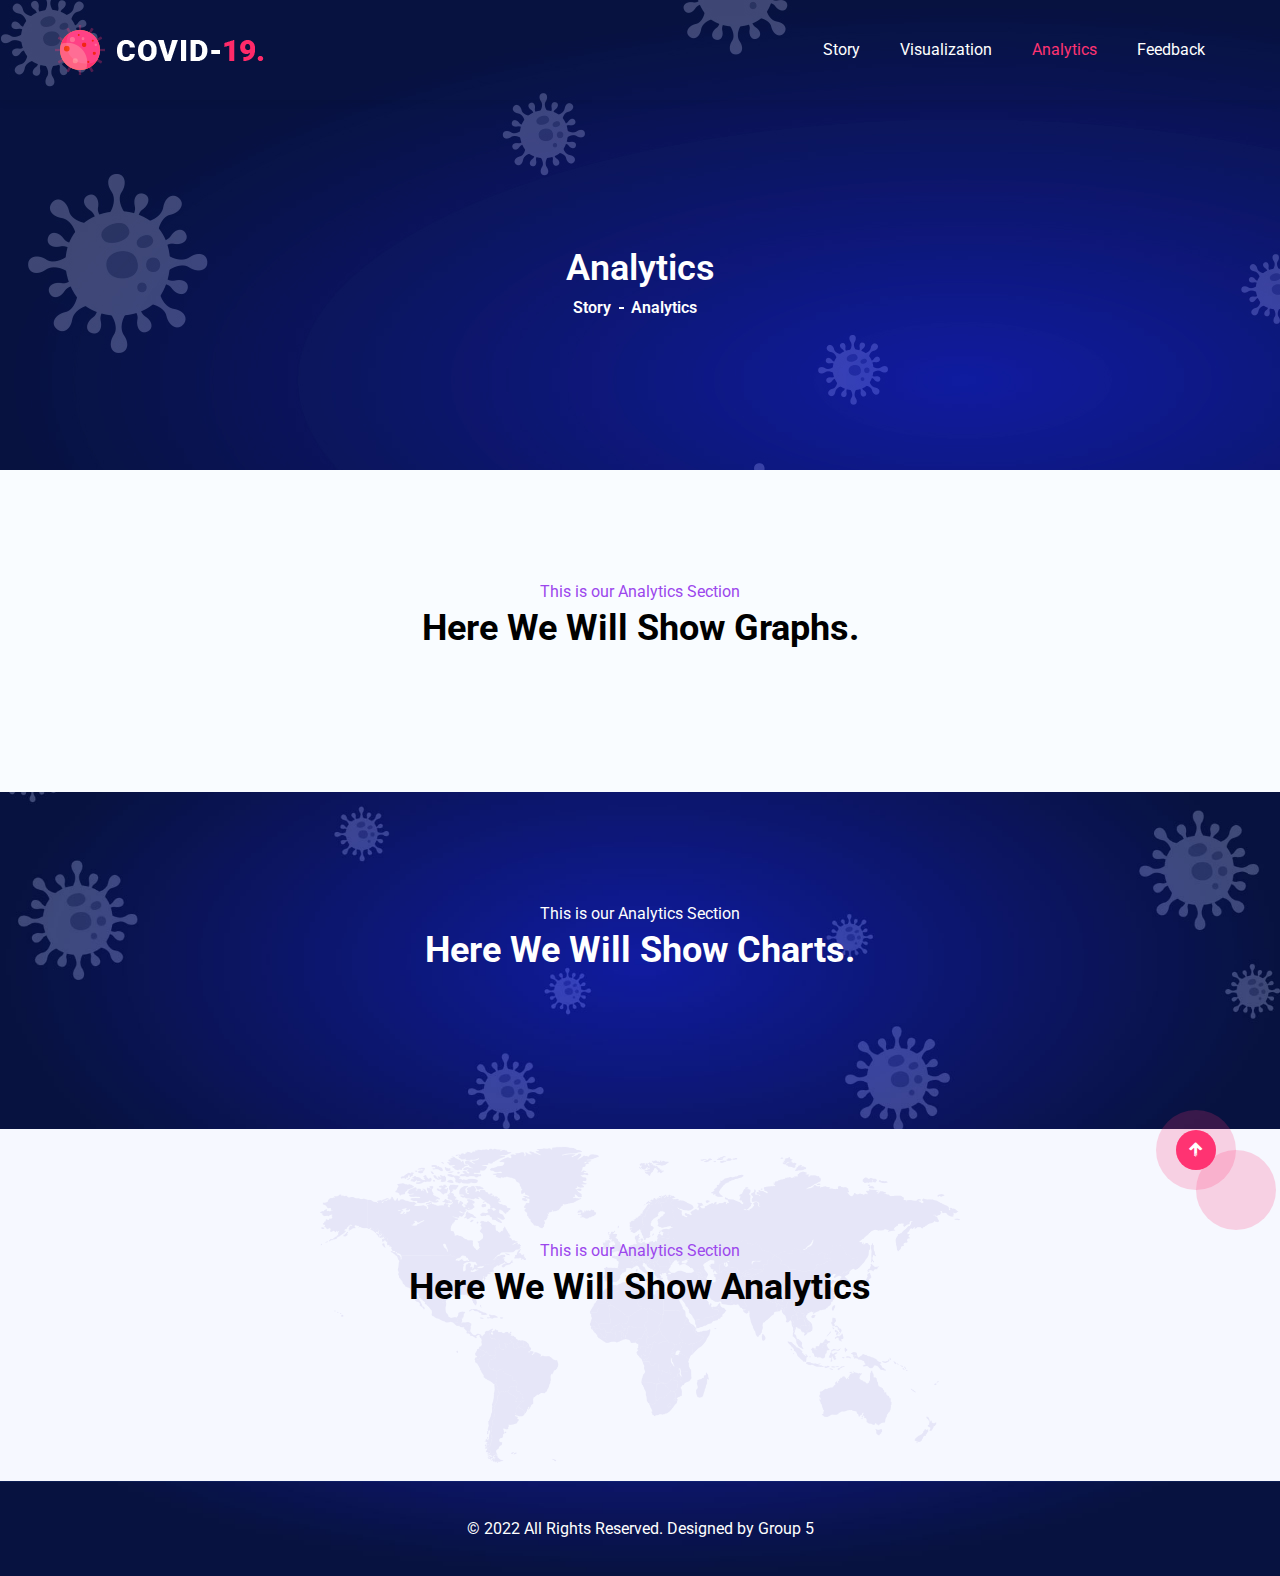
==== analysis.html @ 4b78a4dc "summary" ====
<!DOCTYPE html>
<html lang="en">
	<head>
		<meta charset="UTF-8">
		<meta name="viewport" content="width=device-width, initial-scale=1.0">
		
		<!-- google fonts -->
		<link href="https://fonts.googleapis.com/css?family=Roboto:100,100i,300,300i,400,400i,500,500i,700,700i,900,900i&display=swap" rel="stylesheet">
		<link rel="shortcut icon" type="image/x-icon" href="assets/images/x-icon/01.png">

		<link rel="stylesheet" href="assets/css/animate.css">
		<link rel="stylesheet" href="assets/css/bootstrap.min.css">
		<link rel="stylesheet" href="assets/css/icofont.min.css">
		<link rel="stylesheet" href="assets/css/lightcase.css">
		<link rel="stylesheet" href="assets/css/swiper.min.css">
		<link rel="stylesheet" href="assets/css/style.css">
		
		<title>Covid-19 Visualization</title>
	</head>

	<body>
		<!-- Mobile Menu Start Here -->
		<div class="mobile-menu">
			<nav class="mobile-header">
				<div class="header-logo">
					<a href="index.html"><img src="assets/images/logo/01.png" alt="logo"></a>
				</div>
				<div class="header-bar">
					<span></span>
					<span></span>
					<span></span>
				</div>
			</nav>
			<nav class="mobile-menu">
				<div class="mobile-menu-area">
					<div class="mobile-menu-area-inner">
						<ul class="lab-ul">
							<li><a href="index.html">Story</a></li>

							<li class="active"><a href="service.html">Visualization</a></li>
							<li><a href="analysis.html">Analytics</a></li>
							
							<li><a href="contact.html">Feedback</a></li>
						</ul>
					</div>
				</div>
			</nav>
		</div>
		<!-- Mobile Menu Ending Here -->

		<!-- desktop menu start here -->
		<header class="header-section transparent-header">
			<div class="header-area">
				<div class="container">
					<div class="primary-menu">
						<div class="logo">
							<a href="index.html"><img src="assets/images/logo/02.png" alt="logo"></a>
                        </div>
						<div class="main-area">
							<div class="main-menu">
								<ul class="lab-ul">
									<li><a href="index.html">Story</a></li>
									
									<li><a href="service.html">Visualization</a></li>
									<li class="active"><a href="analysis.html">Analytics</a></li>
									
									<li><a href="contact.html">Feedback</a></li>
								</ul>
							</div>
							
						</div>
					</div>
				</div>
			</div>
		</header>
		<!-- desktop menu ending here -->

        <!-- Page Header Section Start Here -->
        <section class="page-header">
            <div class="container">
                <div class="page-title">
                    <h2>Analytics</h2>
                    <ul class="breadcrumb lab-ul">
                        <li><a href="index.html">Story</a></li>
                        <li>Analytics</li>
                    </ul>
                </div>
            </div>
        </section>
        <!-- Page Header Section Ending Here -->

        <!-- Service Section Start Here -->
		<section class="service-section bg-f9 home-2 padding-tb">
            <div class="container">
                <div class="section-header wow fadeInUp" data-wow-delay="0.3s">
                    <span>This is our Analytics Section</span>
                    <h2>Here We Will Show Graphs.</h2>

                </div>
                <div class="section-wrapper">
                    <div class="row justify-content-center">
                        <div class='tableauPlaceholder' id='viz1651232536110' style='position: relative'><noscript><a href='#'><img alt='Storia 1 ' src='https:&#47;&#47;public.tableau.com&#47;static&#47;images&#47;Da&#47;Dash1_16505656464710&#47;Storia1&#47;1_rss.png' style='border: none' /></a></noscript><object class='tableauViz'  style='display:none;'><param name='host_url' value='https%3A%2F%2Fpublic.tableau.com%2F' /> <param name='embed_code_version' value='3' /> <param name='site_root' value='' /><param name='name' value='Dash1_16505656464710&#47;Storia1' /><param name='tabs' value='no' /><param name='toolbar' value='yes' /><param name='static_image' value='https:&#47;&#47;public.tableau.com&#47;static&#47;images&#47;Da&#47;Dash1_16505656464710&#47;Storia1&#47;1.png' /> <param name='animate_transition' value='yes' /><param name='display_static_image' value='yes' /><param name='display_spinner' value='yes' /><param name='display_overlay' value='yes' /><param name='display_count' value='yes' /><param name='language' value='en-US' /></object></div>                <script type='text/javascript'>                    var divElement = document.getElementById('viz1651232536110');                    var vizElement = divElement.getElementsByTagName('object')[0];                    vizElement.style.width='1016px';vizElement.style.height='991px';                    var scriptElement = document.createElement('script');                    scriptElement.src = 'https://public.tableau.com/javascripts/api/viz_v1.js';                    vizElement.parentNode.insertBefore(scriptElement, vizElement);                </script>
                </div>
            </div>
        </section>
        <!-- Service Section Ending Here -->

        <!-- Service Section Start Here -->
        <section class="service-section style-2 bg_img padding-tb" style="background-image: url(assets/css/bg-image/bg-4.jpg);">
            <div class="container">
                <div class="service-wrap">
                    <div class="section-header wow fadeInUp" data-wow-delay="0.3s">
                    	<span>This is our Analytics Section</span>
                        <h2>Here We Will Show Charts.</h2>
                    </div>
                    <div class="section-wrapper">
                    	<div class="row justify-content-center">
                    		<div class='tableauPlaceholder' id='viz1651232779597' style='position: relative'><noscript><a href='#'><img alt='Storia 1 ' src='https:&#47;&#47;public.tableau.com&#47;static&#47;images&#47;Da&#47;Dash1_16505656464710&#47;Storia1&#47;1_rss.png' style='border: none' /></a></noscript><object class='tableauViz'  style='display:none;'><param name='host_url' value='https%3A%2F%2Fpublic.tableau.com%2F' /> <param name='embed_code_version' value='3' /> <param name='site_root' value='' /><param name='name' value='Dash1_16505656464710&#47;Storia1' /><param name='tabs' value='no' /><param name='toolbar' value='yes' /><param name='static_image' value='https:&#47;&#47;public.tableau.com&#47;static&#47;images&#47;Da&#47;Dash1_16505656464710&#47;Storia1&#47;1.png' /> <param name='animate_transition' value='yes' /><param name='display_static_image' value='yes' /><param name='display_spinner' value='yes' /><param name='display_overlay' value='yes' /><param name='display_count' value='yes' /><param name='language' value='en-US' /></object></div>                <script type='text/javascript'>                    var divElement = document.getElementById('viz1651232779597');                    var vizElement = divElement.getElementsByTagName('object')[0];                    vizElement.style.width='1016px';vizElement.style.height='991px';                    var scriptElement = document.createElement('script');                    scriptElement.src = 'https://public.tableau.com/javascripts/api/viz_v1.js';                    vizElement.parentNode.insertBefore(scriptElement, vizElement);                </script>
                        
                        </div>
                    </div>
                </div>
            </div>
        </section>
        <!-- Service Section Ending Here -->
        
        <!-- safe actions section start here -->
		<section class="service-section home-4 style-2 bg-f6 p-rel padding-tb">
            <div class="home-4-shape">
                <div class="shape">
                    <img src="assets/images/banner/home-4/home-4-shape.png" alt="service-shape">
                </div>
            </div>
            <div class="container">
                <div class="section-header wow fadeInUp" data-wow-delay="0.3s">
                    <span>This is our Analytics Section</span>
                    <h2>Here We Will Show Analytics</h2>
                </div>
                <div class="section-wrapper">
                    <div class="row no-gutters">
                      
                    </div>
                </div>
            </div>
        </section>
		<!-- safe actions section ending here -->
		
		<!-- Footer Section Start Here -->
		<footer style="background-image: url(assets/css/bg-image/bg-3.jpg);">
			<div class="footer-top ">
				<div class="container">
					
				</div>
			</div>
			<div class="footer-bottom">
				<div class="container">
					<div class="section-wrapper">
						<p>&copy; 2022 All Rights Reserved. Designed by Group 5</a></p>
					</div>
				</div>
			</div>
		</footer>
		<!-- Footer Section Ending Here -->

		<!-- scrollToTop start here -->
		<a href="#" class="scrollToTop"><i class="icofont-swoosh-up"></i><span class="pluse_1"></span><span class="pluse_2"></span></a>
		<!-- scrollToTop ending here -->

		
		<script src="assets/js/jquery.js"></script>
		<script src="assets/js/waypoints.min.js"></script>
		<script src="assets/js/bootstrap.min.js"></script>
		<script src="assets/js/lightcase.js"></script>
		<script src="assets/js/isotope.pkgd.min.js"></script>
		<script src="assets/js/swiper.min.js"></script>
		<script src="assets/js/jquery.countdown.min.js"></script>
		<script src="assets/js/wow.min.js"></script>
        <script src="assets/js/functions.js"></script>
	</body>
</html>
---- assets/css/lightcase.css ----
/**
 * Lightcase - jQuery Plugin
 * The smart and flexible Lightbox Plugin.
 *
 * @author		Cornel Boppart <cornel@bopp-art.com>
 * @copyright	Author
 *
 * @version		2.5.0 (11/03/2018)
 */
/**
 * Lightcase settings
 *
 * Note: Override default settings for your project without touching this source code by simply
 * defining those variables within a SASS map called '$lightcase-custom'.
 *
 * // Example usage
 * $lightcase-custom: (
 *   'breakpoint': 768px
 * );
 */
@font-face {
  font-family: 'lightcase';
  src: url("../fonts/lightcase.eot?55356177");
  src: url("../fonts/lightcase.eot?55356177#iefix") format("embedded-opentype"), url("../fonts/lightcase.woff?55356177") format("woff"), url("../fonts/lightcase.ttf?55356177") format("truetype"), url("../fonts/lightcase.svg?55356177#lightcase") format("svg");
  font-weight: normal;
  font-style: normal;
}
/* line 12, ../scss/components/fonts/_font-lightcase.scss */
[class*='lightcase-icon-']:before {
  font-family: 'lightcase', sans-serif;
  font-style: normal;
  font-weight: normal;
  speak: none;
  display: inline-block;
  text-decoration: inherit;
  width: 1em;
  text-align: center;
  /* For safety - reset parent styles, that can break glyph codes*/
  font-variant: normal;
  text-transform: none;
  /* fix buttons height, for twitter bootstrap */
  line-height: 1em;
  /* Uncomment for 3D effect */
  /* text-shadow: 1px 1px 1px rgba(127, 127, 127, 0.3); */
}

/* Codes */
/* line 35, ../scss/components/fonts/_font-lightcase.scss */
.lightcase-icon-play:before {
  content: '\e800';
}

/* line 36, ../scss/components/fonts/_font-lightcase.scss */
.lightcase-icon-pause:before {
  content: '\e801';
}

/* line 37, ../scss/components/fonts/_font-lightcase.scss */
.lightcase-icon-close:before {
  content: '\e802';
}

/* line 38, ../scss/components/fonts/_font-lightcase.scss */
.lightcase-icon-prev:before {
  content: '\e803';
}

/* line 39, ../scss/components/fonts/_font-lightcase.scss */
.lightcase-icon-next:before {
  content: '\e804';
}

/* line 40, ../scss/components/fonts/_font-lightcase.scss */
.lightcase-icon-spin:before {
  content: '\e805';
}

/**
 * Mixin providing icon defaults to be used on top of font-lightcase.
 *
 * Example usage:
 * @include icon(#e9e9e9)
 */
/**
 * Mixin providing icon defaults including a hover status to be used
 * on top of font-lightcase.
 *
 * Example usage:
 * @include icon-hover(#e9e9e9, #fff)
 */
/**
 * Provides natural content overflow behavior and scrolling support
 * even so for touch devices.
 *
 * Example usage:
 * @include overflow()
 */
/**
 * Neutralizes/resets dimensions including width, height, position as well as margins,
 * paddings and styles. Used to enforce a neutral and unstyled look and behavoir!
 *
 * Example usage:
 * @include clear(true)
 *
 * @param boolean $important
 */
@-webkit-keyframes lightcase-spin {
  0% {
    -webkit-transform: rotate(0deg);
    -moz-transform: rotate(0deg);
    -o-transform: rotate(0deg);
    transform: rotate(0deg);
  }
  100% {
    -webkit-transform: rotate(359deg);
    -moz-transform: rotate(359deg);
    -o-transform: rotate(359deg);
    transform: rotate(359deg);
  }
}
@-moz-keyframes lightcase-spin {
  0% {
    -webkit-transform: rotate(0deg);
    -moz-transform: rotate(0deg);
    -o-transform: rotate(0deg);
    transform: rotate(0deg);
  }
  100% {
    -webkit-transform: rotate(359deg);
    -moz-transform: rotate(359deg);
    -o-transform: rotate(359deg);
    transform: rotate(359deg);
  }
}
@-o-keyframes lightcase-spin {
  0% {
    -webkit-transform: rotate(0deg);
    -moz-transform: rotate(0deg);
    -o-transform: rotate(0deg);
    transform: rotate(0deg);
  }
  100% {
    -webkit-transform: rotate(359deg);
    -moz-transform: rotate(359deg);
    -o-transform: rotate(359deg);
    transform: rotate(359deg);
  }
}
@-ms-keyframes lightcase-spin {
  0% {
    -webkit-transform: rotate(0deg);
    -moz-transform: rotate(0deg);
    -o-transform: rotate(0deg);
    transform: rotate(0deg);
  }
  100% {
    -webkit-transform: rotate(359deg);
    -moz-transform: rotate(359deg);
    -o-transform: rotate(359deg);
    transform: rotate(359deg);
  }
}
@keyframes lightcase-spin {
  0% {
    -webkit-transform: rotate(0deg);
    -moz-transform: rotate(0deg);
    -o-transform: rotate(0deg);
    transform: rotate(0deg);
  }
  100% {
    -webkit-transform: rotate(359deg);
    -moz-transform: rotate(359deg);
    -o-transform: rotate(359deg);
    transform: rotate(359deg);
  }
}
/* line 1, ../scss/components/modules/_case.scss */
#lightcase-case {
  display: none;
  position: fixed;
  z-index: 2002;
  top: 50%;
  left: 50%;
  font-family: arial, sans-serif;
  font-size: 13px;
  line-height: 1.5;
  text-align: left;
  text-shadow: 0 0 10px rgba(0, 0, 0, 0.5);
}
@media screen and (max-width: 640px) {
  /* line 16, ../scss/components/modules/_case.scss */
  html[data-lc-type=inline] #lightcase-case, html[data-lc-type=ajax] #lightcase-case {
    position: fixed !important;
    top: 0 !important;
    left: 0 !important;
    right: 0 !important;
    bottom: 0 !important;
    margin: 0 !important;
    padding: 55px 0 70px 0;
    width: 100% !important;
    height: 100% !important;
    overflow: auto !important;
  }
}

@media screen and (min-width: 641px) {
  /* line 4, ../scss/components/modules/_content.scss */
  html:not([data-lc-type=error]) #lightcase-content {
    position: relative;
    z-index: 1;
    text-shadow: none;
    background-color: #fff;
    -webkit-box-shadow: 0 0 30px rgba(0, 0, 0, 0.5);
    -moz-box-shadow: 0 0 30px rgba(0, 0, 0, 0.5);
    -o-box-shadow: 0 0 30px rgba(0, 0, 0, 0.5);
    box-shadow: 0 0 30px rgba(0, 0, 0, 0.5);
    -webkit-backface-visibility: hidden;
  }
}
@media screen and (min-width: 641px) {
  /* line 23, ../scss/components/modules/_content.scss */
  html[data-lc-type=image] #lightcase-content, html[data-lc-type=video] #lightcase-content {
    background-color: #333;
  }
}
/* line 31, ../scss/components/modules/_content.scss */
html[data-lc-type=inline] #lightcase-content, html[data-lc-type=ajax] #lightcase-content, html[data-lc-type=error] #lightcase-content {
  -webkit-box-shadow: none;
  -moz-box-shadow: none;
  -o-box-shadow: none;
  box-shadow: none;
}
@media screen and (max-width: 640px) {
  /* line 31, ../scss/components/modules/_content.scss */
  html[data-lc-type=inline] #lightcase-content, html[data-lc-type=ajax] #lightcase-content, html[data-lc-type=error] #lightcase-content {
    position: relative !important;
    top: auto !important;
    left: auto !important;
    width: auto !important;
    height: auto !important;
    margin: 0 !important;
    padding: 0 !important;
    border: none !important;
    background: none !important;
  }
}
/* line 43, ../scss/components/modules/_content.scss */
html[data-lc-type=inline] #lightcase-content .lightcase-contentInner, html[data-lc-type=ajax] #lightcase-content .lightcase-contentInner, html[data-lc-type=error] #lightcase-content .lightcase-contentInner {
  -webkit-box-sizing: border-box;
  -moz-box-sizing: border-box;
  -o-box-sizing: border-box;
  box-sizing: border-box;
}
@media screen and (max-width: 640px) {
  /* line 43, ../scss/components/modules/_content.scss */
  html[data-lc-type=inline] #lightcase-content .lightcase-contentInner, html[data-lc-type=ajax] #lightcase-content .lightcase-contentInner, html[data-lc-type=error] #lightcase-content .lightcase-contentInner {
    padding: 15px;
  }
  /* line 52, ../scss/components/modules/_content.scss */
  html[data-lc-type=inline] #lightcase-content .lightcase-contentInner, html[data-lc-type=inline] #lightcase-content .lightcase-contentInner > *, html[data-lc-type=ajax] #lightcase-content .lightcase-contentInner, html[data-lc-type=ajax] #lightcase-content .lightcase-contentInner > *, html[data-lc-type=error] #lightcase-content .lightcase-contentInner, html[data-lc-type=error] #lightcase-content .lightcase-contentInner > * {
    width: 100% !important;
    max-width: none !important;
  }
  /* line 59, ../scss/components/modules/_content.scss */
  html[data-lc-type=inline] #lightcase-content .lightcase-contentInner > *:not(iframe), html[data-lc-type=ajax] #lightcase-content .lightcase-contentInner > *:not(iframe), html[data-lc-type=error] #lightcase-content .lightcase-contentInner > *:not(iframe) {
    height: auto !important;
    max-height: none !important;
  }
}
@media screen and (max-width: 640px) {
  /* line 70, ../scss/components/modules/_content.scss */
  html.lightcase-isMobileDevice[data-lc-type=iframe] #lightcase-content .lightcase-contentInner iframe {
    overflow: auto;
    -webkit-overflow-scrolling: touch;
  }
}
@media screen and (max-width: 640px) and (min-width: 641px) {
  /* line 74, ../scss/components/modules/_content.scss */
  html[data-lc-type=image] #lightcase-content .lightcase-contentInner, html[data-lc-type=video] #lightcase-content .lightcase-contentInner {
    line-height: 0.75;
  }
}

/* line 82, ../scss/components/modules/_content.scss */
html[data-lc-type=image] #lightcase-content .lightcase-contentInner {
  position: relative;
  overflow: hidden !important;
}
@media screen and (max-width: 640px) {
  /* line 91, ../scss/components/modules/_content.scss */
  html[data-lc-type=inline] #lightcase-content .lightcase-contentInner .lightcase-inlineWrap, html[data-lc-type=ajax] #lightcase-content .lightcase-contentInner .lightcase-inlineWrap, html[data-lc-type=error] #lightcase-content .lightcase-contentInner .lightcase-inlineWrap {
    position: relative !important;
    top: auto !important;
    left: auto !important;
    width: auto !important;
    height: auto !important;
    margin: 0 !important;
    padding: 0 !important;
    border: none !important;
    background: none !important;
  }
}
@media screen and (min-width: 641px) {
  /* line 100, ../scss/components/modules/_content.scss */
  html:not([data-lc-type=error]) #lightcase-content .lightcase-contentInner .lightcase-inlineWrap {
    padding: 30px;
    overflow: auto;
    -webkit-box-sizing: border-box;
    -moz-box-sizing: border-box;
    -o-box-sizing: border-box;
    box-sizing: border-box;
  }
}
@media screen and (max-width: 640px) {
  /* line 117, ../scss/components/modules/_content.scss */
  #lightcase-content h1, #lightcase-content h2, #lightcase-content h3, #lightcase-content h4, #lightcase-content h5, #lightcase-content h6, #lightcase-content p {
    color: #aaa;
  }
}
@media screen and (min-width: 641px) {
  /* line 117, ../scss/components/modules/_content.scss */
  #lightcase-content h1, #lightcase-content h2, #lightcase-content h3, #lightcase-content h4, #lightcase-content h5, #lightcase-content h6, #lightcase-content p {
    color: #333;
  }
}

/* line 3, ../scss/components/modules/_error.scss */
#lightcase-case p.lightcase-error {
  margin: 0;
  font-size: 17px;
  text-align: center;
  white-space: nowrap;
  overflow: hidden;
  text-overflow: ellipsis;
  color: #aaa;
}
@media screen and (max-width: 640px) {
  /* line 3, ../scss/components/modules/_error.scss */
  #lightcase-case p.lightcase-error {
    padding: 30px 0;
  }
}
@media screen and (min-width: 641px) {
  /* line 3, ../scss/components/modules/_error.scss */
  #lightcase-case p.lightcase-error {
    padding: 0;
  }
}

/* line 4, ../scss/components/modules/_global.scss */
.lightcase-open body {
  overflow: hidden;
}
/* line 8, ../scss/components/modules/_global.scss */
.lightcase-isMobileDevice .lightcase-open body {
  max-width: 100%;
  max-height: 100%;
}

/* line 1, ../scss/components/modules/_info.scss */
#lightcase-info {
  position: absolute;
  padding-top: 15px;
}
/* line 9, ../scss/components/modules/_info.scss */
#lightcase-info #lightcase-title,
#lightcase-info #lightcase-caption {
  margin: 0;
  padding: 0;
  line-height: 1.5;
  font-weight: normal;
  text-overflow: ellipsis;
}
/* line 19, ../scss/components/modules/_info.scss */
#lightcase-info #lightcase-title {
  font-size: 17px;
  color: #aaa;
}
@media screen and (max-width: 640px) {
  /* line 19, ../scss/components/modules/_info.scss */
  #lightcase-info #lightcase-title {
    position: fixed;
    top: 10px;
    left: 0;
    max-width: 87.5%;
    padding: 5px 15px;
    background: #333;
  }
}
/* line 33, ../scss/components/modules/_info.scss */
#lightcase-info #lightcase-caption {
  clear: both;
  font-size: 13px;
  color: #aaa;
}
/* line 39, ../scss/components/modules/_info.scss */
#lightcase-info #lightcase-sequenceInfo {
  font-size: 11px;
  color: #aaa;
}
@media screen and (max-width: 640px) {
  /* line 45, ../scss/components/modules/_info.scss */
  .lightcase-fullScreenMode #lightcase-info {
    padding-left: 15px;
    padding-right: 15px;
  }
  /* line 51, ../scss/components/modules/_info.scss */
  html:not([data-lc-type=image]):not([data-lc-type=video]):not([data-lc-type=flash]):not([data-lc-type=error]) #lightcase-info {
    position: static;
  }
}

/* line 1, ../scss/components/modules/_loading.scss */
#lightcase-loading {
  position: fixed;
  z-index: 9999;
  width: 1.123em;
  height: auto;
  font-size: 38px;
  line-height: 1;
  text-align: center;
  text-shadow: none;
  position: fixed;
  z-index: 2001;
  top: 50%;
  left: 50%;
  margin-top: -0.5em;
  margin-left: -0.5em;
  opacity: 1;
  font-size: 32px;
  text-shadow: 0 0 15px #fff;
  -moz-transform-origin: 50% 53%;
  -webkit-animation: lightcase-spin 0.5s infinite linear;
  -moz-animation: lightcase-spin 0.5s infinite linear;
  -o-animation: lightcase-spin 0.5s infinite linear;
  animation: lightcase-spin 0.5s infinite linear;
}
/* line 20, ../scss/components/mixins/_presets.scss */
#lightcase-loading, #lightcase-loading:focus {
  text-decoration: none;
  color: #fff;
  -webkit-tap-highlight-color: transparent;
  -webkit-transition: color, opacity, ease-in-out 0.25s;
  -moz-transition: color, opacity, ease-in-out 0.25s;
  -o-transition: color, opacity, ease-in-out 0.25s;
  transition: color, opacity, ease-in-out 0.25s;
}
/* line 32, ../scss/components/mixins/_presets.scss */
#lightcase-loading > span {
  display: inline-block;
  text-indent: -9999px;
}

/* line 2, ../scss/components/modules/_navigation.scss */
a[class*='lightcase-icon-'] {
  position: fixed;
  z-index: 9999;
  width: 1.123em;
  height: auto;
  font-size: 38px;
  line-height: 1;
  text-align: center;
  text-shadow: none;
  outline: none;
  cursor: pointer;
}
/* line 20, ../scss/components/mixins/_presets.scss */
a[class*='lightcase-icon-'], a[class*='lightcase-icon-']:focus {
  text-decoration: none;
  color: rgba(255, 255, 255, 0.6);
  -webkit-tap-highlight-color: transparent;
  -webkit-transition: color, opacity, ease-in-out 0.25s;
  -moz-transition: color, opacity, ease-in-out 0.25s;
  -o-transition: color, opacity, ease-in-out 0.25s;
  transition: color, opacity, ease-in-out 0.25s;
}
/* line 32, ../scss/components/mixins/_presets.scss */
a[class*='lightcase-icon-'] > span {
  display: inline-block;
  text-indent: -9999px;
}
/* line 49, ../scss/components/mixins/_presets.scss */
a[class*='lightcase-icon-']:hover {
  color: white;
  text-shadow: 0 0 15px white;
}
/* line 10, ../scss/components/modules/_navigation.scss */
.lightcase-isMobileDevice a[class*='lightcase-icon-']:hover {
  color: #aaa;
  text-shadow: none;
}
/* line 17, ../scss/components/modules/_navigation.scss */
a[class*='lightcase-icon-'].lightcase-icon-close {
  position: fixed;
  top: 15px;
  right: 15px;
  bottom: auto;
  margin: 0;
  opacity: 0;
  outline: none;
}
/* line 28, ../scss/components/modules/_navigation.scss */
a[class*='lightcase-icon-'].lightcase-icon-prev {
  left: 15px;
}
/* line 33, ../scss/components/modules/_navigation.scss */
a[class*='lightcase-icon-'].lightcase-icon-next {
  right: 15px;
}
/* line 38, ../scss/components/modules/_navigation.scss */
a[class*='lightcase-icon-'].lightcase-icon-pause, a[class*='lightcase-icon-'].lightcase-icon-play {
  left: 50%;
  margin-left: -0.5em;
}
@media screen and (min-width: 641px) {
  /* line 38, ../scss/components/modules/_navigation.scss */
  a[class*='lightcase-icon-'].lightcase-icon-pause, a[class*='lightcase-icon-'].lightcase-icon-play {
    opacity: 0;
  }
}
@media screen and (max-width: 640px) {
  /* line 2, ../scss/components/modules/_navigation.scss */
  a[class*='lightcase-icon-'] {
    bottom: 15px;
    font-size: 24px;
  }
}
@media screen and (min-width: 641px) {
  /* line 2, ../scss/components/modules/_navigation.scss */
  a[class*='lightcase-icon-'] {
    bottom: 50%;
    margin-bottom: -0.5em;
  }
  /* line 57, ../scss/components/modules/_navigation.scss */
  a[class*='lightcase-icon-']:hover, #lightcase-case:hover ~ a[class*='lightcase-icon-'] {
    opacity: 1;
  }
}

/* line 1, ../scss/components/modules/_overlay.scss */
#lightcase-overlay {
  display: none;
  width: 100%;
  min-height: 100%;
  position: fixed;
  z-index: 2000;
  top: -9999px;
  bottom: -9999px;
  left: 0;
  background: #333;
}
@media screen and (max-width: 640px) {
  /* line 1, ../scss/components/modules/_overlay.scss */
  #lightcase-overlay {
    opacity: 1 !important;
  }
}
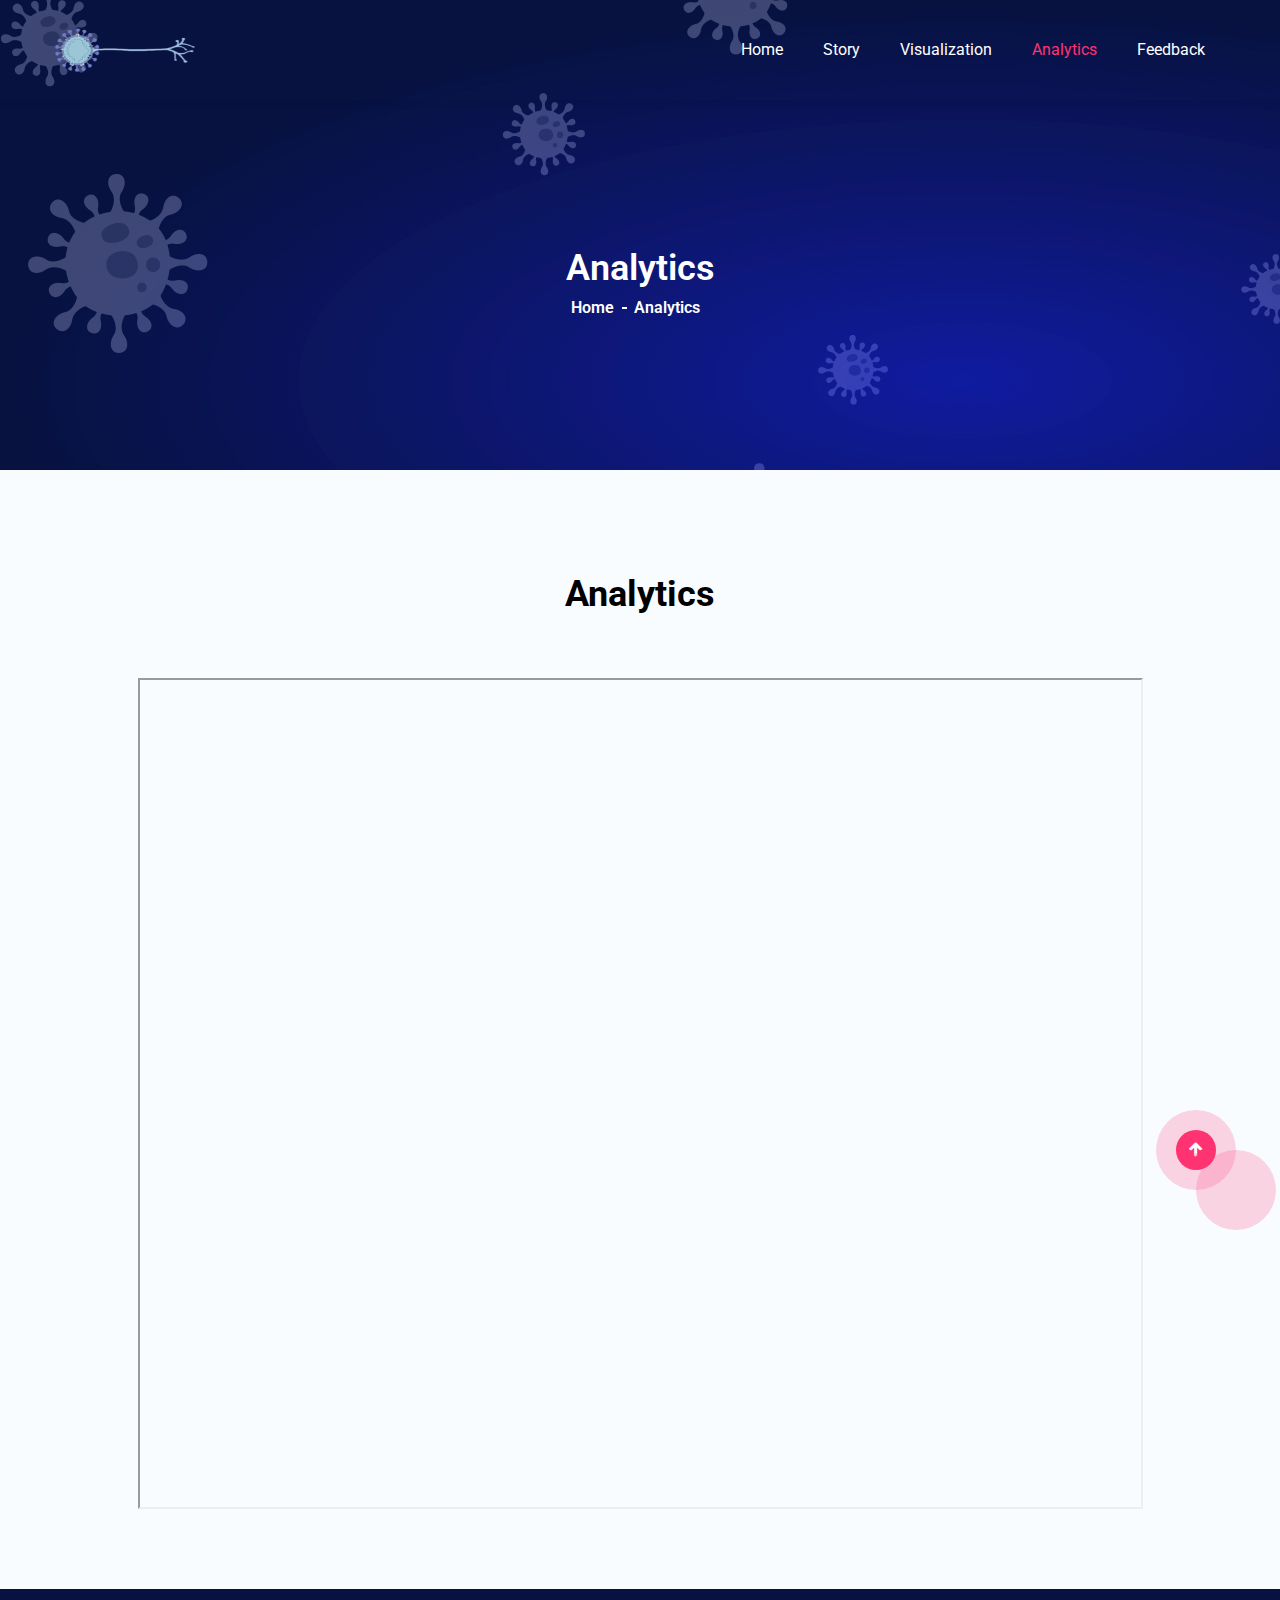
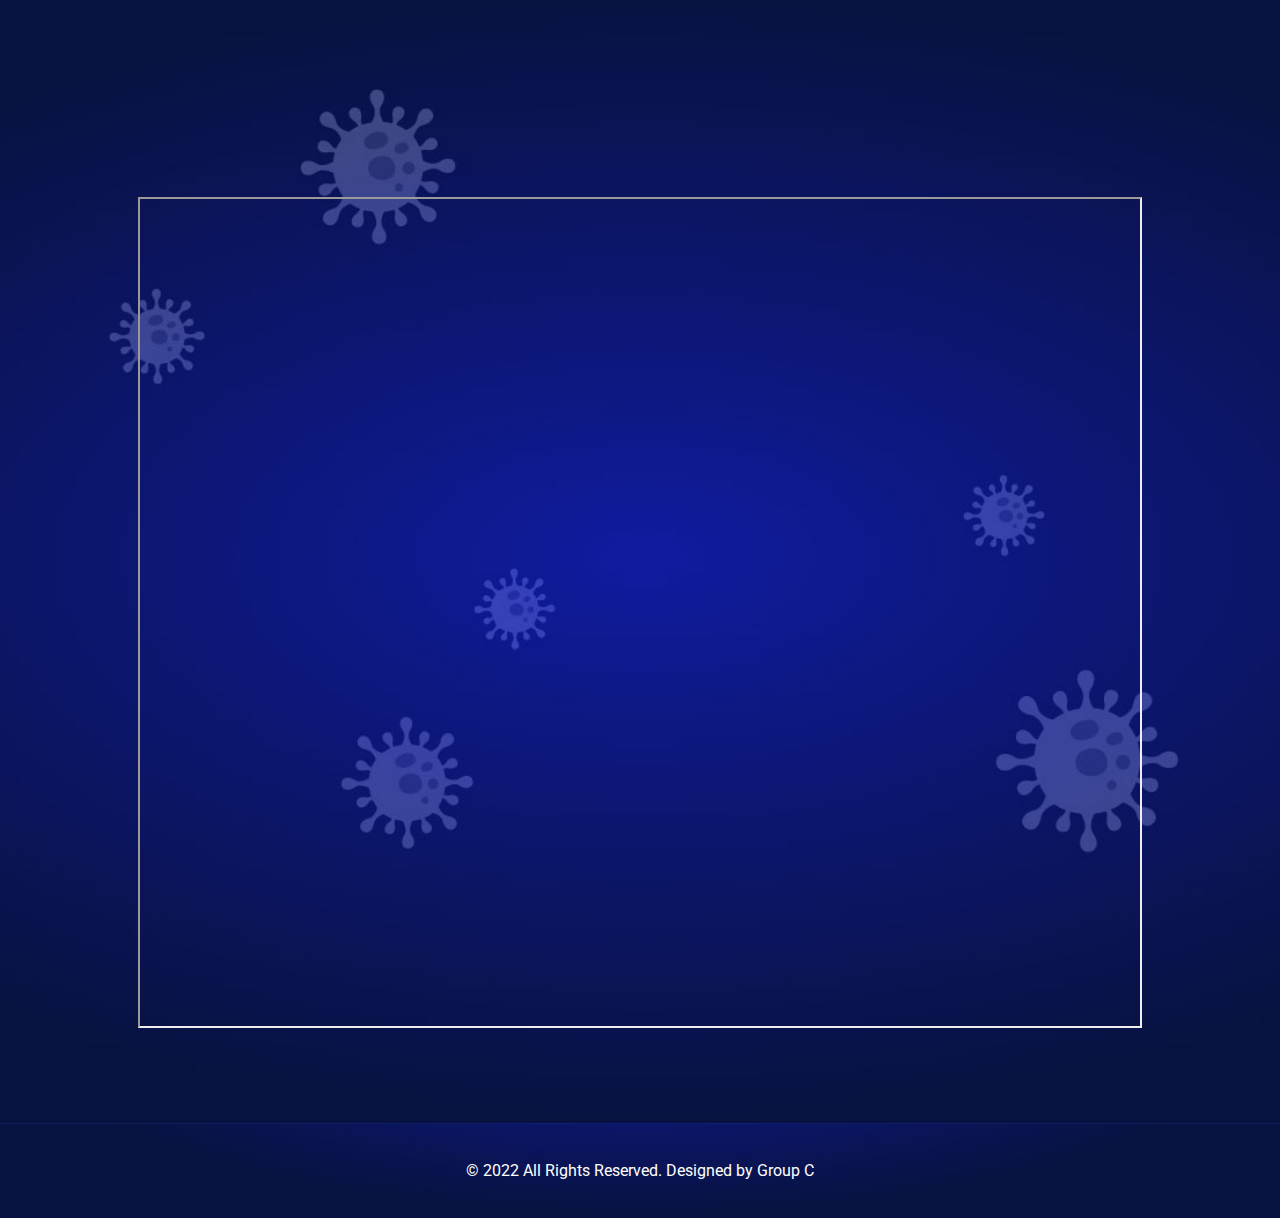
==== commit 87e53488: "webpage" ====
--- a/analysis.html
+++ b/analysis.html
@@ -35,7 +35,8 @@
 				<div class="mobile-menu-area">
 					<div class="mobile-menu-area-inner">
 						<ul class="lab-ul">
-							<li><a href="index.html">Story</a></li>
+							<li><a href="index.html">Home</a></li>
+							<li><a href="story.html">Story</a></li>
 
 							<li class="active"><a href="service.html">Visualization</a></li>
 							<li><a href="analysis.html">Analytics</a></li>
@@ -54,12 +55,13 @@
 				<div class="container">
 					<div class="primary-menu">
 						<div class="logo">
-							<a href="index.html"><img src="assets/images/logo/02.png" alt="logo"></a>
+							<a href="index.html"><img src="assets/images/logo/transparent.png" style="width:140px" alt="logo"></a>
                         </div>
 						<div class="main-area">
 							<div class="main-menu">
 								<ul class="lab-ul">
-									<li><a href="index.html">Story</a></li>
+									<li><a href="index.html">Home</a></li>
+									<li><a href="story.html">Story</a></li>
 									
 									<li><a href="service.html">Visualization</a></li>
 									<li class="active"><a href="analysis.html">Analytics</a></li>
@@ -81,7 +83,7 @@
                 <div class="page-title">
                     <h2>Analytics</h2>
                     <ul class="breadcrumb lab-ul">
-                        <li><a href="index.html">Story</a></li>
+                        <li><a href="index.html">Home</a></li>
                         <li>Analytics</li>
                     </ul>
                 </div>
@@ -93,14 +95,14 @@
 		<section class="service-section bg-f9 home-2 padding-tb">
             <div class="container">
                 <div class="section-header wow fadeInUp" data-wow-delay="0.3s">
-                    <span>This is our Analytics Section</span>
-                    <h2>Here We Will Show Graphs.</h2>
+                   
+                    <h2>Analytics</h2>
 
                 </div>
                 <div class="section-wrapper">
                     <div class="row justify-content-center">
-                        <div class='tableauPlaceholder' id='viz1651232536110' style='position: relative'><noscript><a href='#'><img alt='Storia 1 ' src='https:&#47;&#47;public.tableau.com&#47;static&#47;images&#47;Da&#47;Dash1_16505656464710&#47;Storia1&#47;1_rss.png' style='border: none' /></a></noscript><object class='tableauViz'  style='display:none;'><param name='host_url' value='https%3A%2F%2Fpublic.tableau.com%2F' /> <param name='embed_code_version' value='3' /> <param name='site_root' value='' /><param name='name' value='Dash1_16505656464710&#47;Storia1' /><param name='tabs' value='no' /><param name='toolbar' value='yes' /><param name='static_image' value='https:&#47;&#47;public.tableau.com&#47;static&#47;images&#47;Da&#47;Dash1_16505656464710&#47;Storia1&#47;1.png' /> <param name='animate_transition' value='yes' /><param name='display_static_image' value='yes' /><param name='display_spinner' value='yes' /><param name='display_overlay' value='yes' /><param name='display_count' value='yes' /><param name='language' value='en-US' /></object></div>                <script type='text/javascript'>                    var divElement = document.getElementById('viz1651232536110');                    var vizElement = divElement.getElementsByTagName('object')[0];                    vizElement.style.width='1016px';vizElement.style.height='991px';                    var scriptElement = document.createElement('script');                    scriptElement.src = 'https://public.tableau.com/javascripts/api/viz_v1.js';                    vizElement.parentNode.insertBefore(scriptElement, vizElement);                </script>
-                </div>
+                        <iframe src="https://public.tableau.com/views/Dash1_16505656464710/Dashboard3?:language=en-US&:display_count=n&:origin=viz_share_link:showVizHome=no&:embed=true"width="1005" height="831"></iframe>
+                    </div>
             </div>
         </section>
         <!-- Service Section Ending Here -->
@@ -110,12 +112,12 @@
             <div class="container">
                 <div class="service-wrap">
                     <div class="section-header wow fadeInUp" data-wow-delay="0.3s">
-                    	<span>This is our Analytics Section</span>
-                        <h2>Here We Will Show Charts.</h2>
+                    	
+                        <h2>Analytics</h2>
                     </div>
                     <div class="section-wrapper">
                     	<div class="row justify-content-center">
-                    		<div class='tableauPlaceholder' id='viz1651232779597' style='position: relative'><noscript><a href='#'><img alt='Storia 1 ' src='https:&#47;&#47;public.tableau.com&#47;static&#47;images&#47;Da&#47;Dash1_16505656464710&#47;Storia1&#47;1_rss.png' style='border: none' /></a></noscript><object class='tableauViz'  style='display:none;'><param name='host_url' value='https%3A%2F%2Fpublic.tableau.com%2F' /> <param name='embed_code_version' value='3' /> <param name='site_root' value='' /><param name='name' value='Dash1_16505656464710&#47;Storia1' /><param name='tabs' value='no' /><param name='toolbar' value='yes' /><param name='static_image' value='https:&#47;&#47;public.tableau.com&#47;static&#47;images&#47;Da&#47;Dash1_16505656464710&#47;Storia1&#47;1.png' /> <param name='animate_transition' value='yes' /><param name='display_static_image' value='yes' /><param name='display_spinner' value='yes' /><param name='display_overlay' value='yes' /><param name='display_count' value='yes' /><param name='language' value='en-US' /></object></div>                <script type='text/javascript'>                    var divElement = document.getElementById('viz1651232779597');                    var vizElement = divElement.getElementsByTagName('object')[0];                    vizElement.style.width='1016px';vizElement.style.height='991px';                    var scriptElement = document.createElement('script');                    scriptElement.src = 'https://public.tableau.com/javascripts/api/viz_v1.js';                    vizElement.parentNode.insertBefore(scriptElement, vizElement);                </script>
+                    		<iframe src="https://public.tableau.com/views/Dash1_16505656464710/Dashboard4?:language=en-US&:display_count=n&:origin=viz_share_link:showVizHome=no&:embed=true"width="1004" height="831"></iframe>
                         
                         </div>
                     </div>
@@ -125,7 +127,7 @@
         <!-- Service Section Ending Here -->
         
         <!-- safe actions section start here -->
-		<section class="service-section home-4 style-2 bg-f6 p-rel padding-tb">
+		<!-- <section class="service-section home-4 style-2 bg-f6 p-rel padding-tb">
             <div class="home-4-shape">
                 <div class="shape">
                     <img src="assets/images/banner/home-4/home-4-shape.png" alt="service-shape">
@@ -142,7 +144,7 @@
                     </div>
                 </div>
             </div>
-        </section>
+        </section> -->
 		<!-- safe actions section ending here -->
 		
 		<!-- Footer Section Start Here -->
@@ -155,7 +157,7 @@
 			<div class="footer-bottom">
 				<div class="container">
 					<div class="section-wrapper">
-						<p>&copy; 2022 All Rights Reserved. Designed by Group 5</a></p>
+						<p>&copy; 2022 All Rights Reserved. Designed by Group C</a></p>
 					</div>
 				</div>
 			</div>
--- a/assets/css/style.css
+++ b/assets/css/style.css
@@ -4775,4 +4775,18 @@
     padding-right: 20px;
     padding-left: 60px; }
 
+    .zoom{
+      padding: 50px;
+  background-color: green;
+  transition: transform .8s !important; /* Animation */
+  /*width: 100%;
+  height: 100%;*/
+  margin: 0 auto;
+    }
+    .zoom:hover {
+  transform: scale(1.2) !important;
+
+   /* (150% zoom - Note: if the zoom is too large, it will go outside of the viewport) */
+}
+
 /*# sourceMappingURL=style.css.map */
